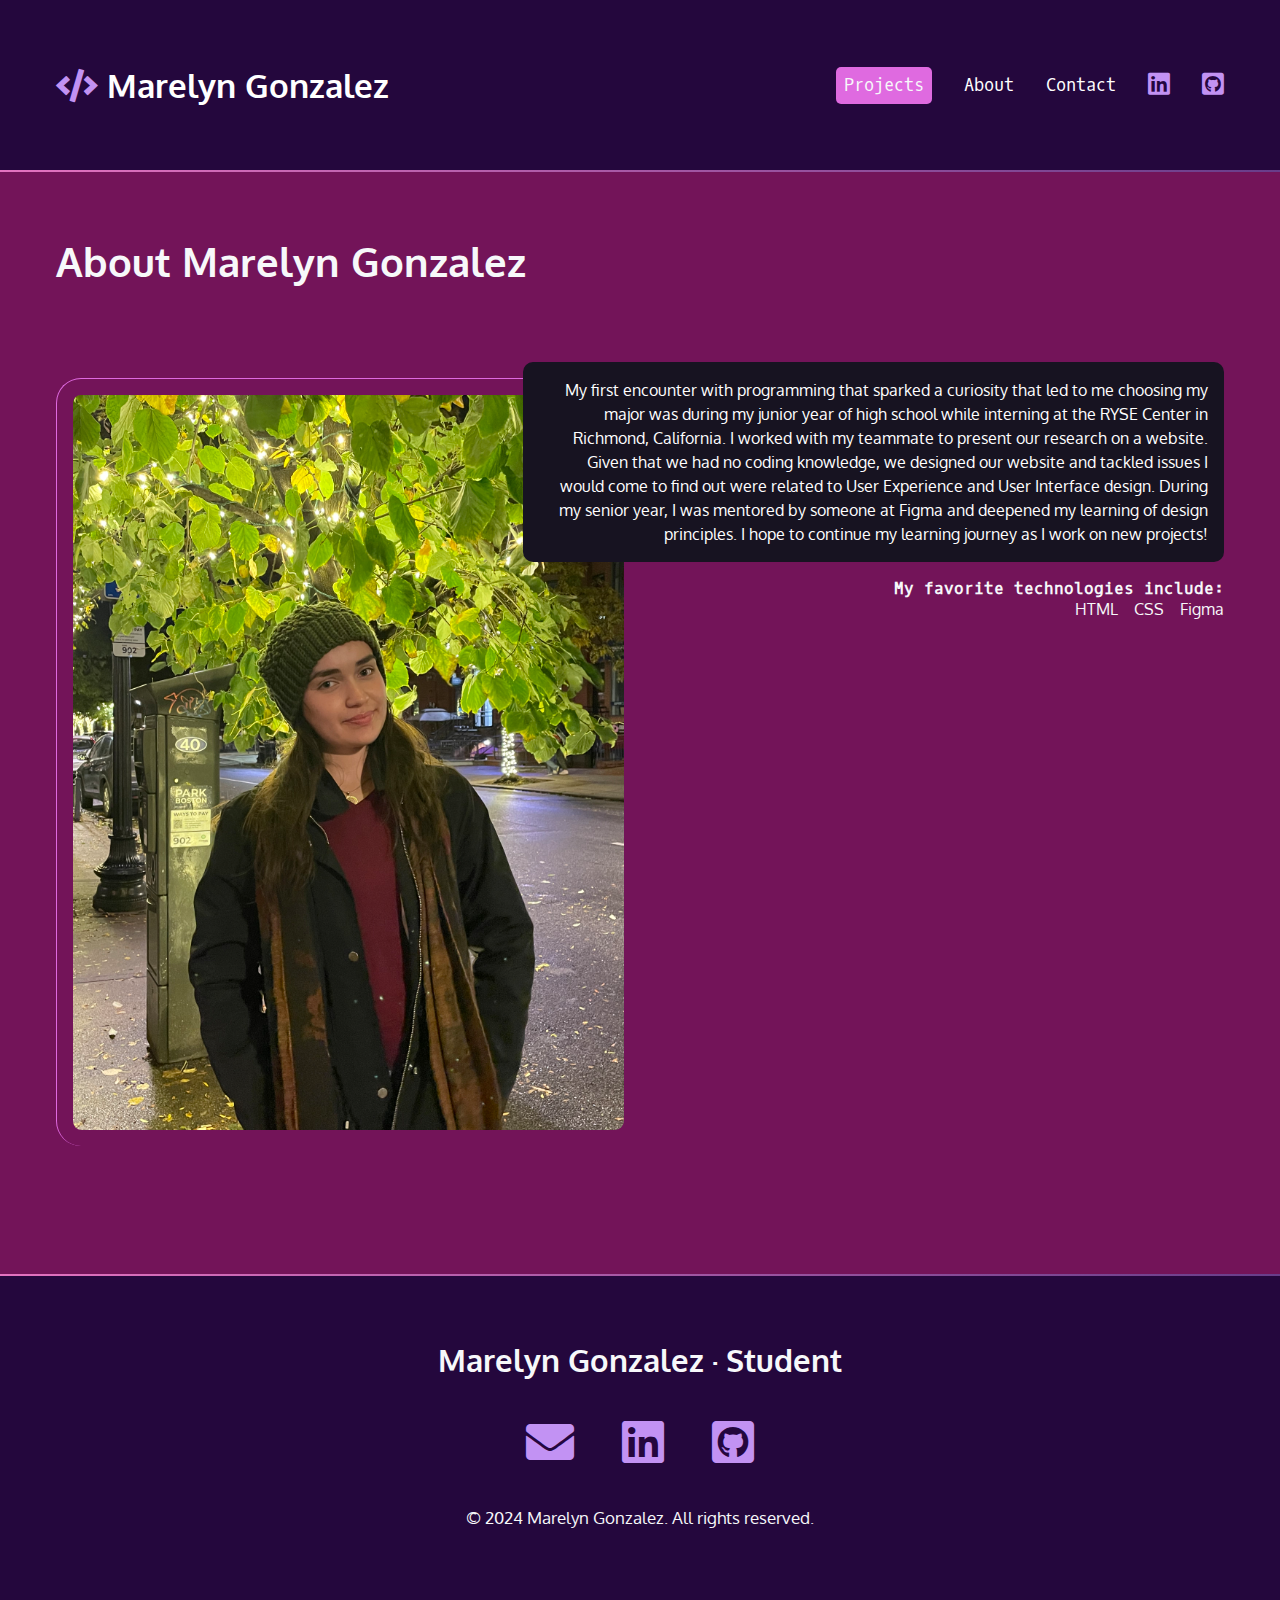
==== about.html @ b645adb0 "Add files via upload" ====
<!DOCTYPE html>
<html lang="en">
<head>
    <meta charset="UTF-8">
    <meta http-equiv="X-UA-Compatible" content="IE=edge">
    <meta name="viewport" content="width=device-width, initial-scale=1.0">
    <title>Marelyn Gonzalez Portfolio</title>
    <link rel="preconnect" href="https://fonts.googleapis.com" />
    <link rel="preconnect" href="https://fonts.gstatic.com" crossorigin />
    <link href="https://fonts.googleapis.com/css2?family=Oxygen&family=Oxygen+Mono&display=swap" rel="stylesheet" />
    <link href="https://cdnjs.cloudflare.com/ajax/libs/font-awesome/5.15.4/css/all.min.css" rel="stylesheet" />
    <link href="css/style.css" rel="stylesheet">

</head>
<body>
    
<nav>
    <ul>
        <li>
            <h1>
                <a href="index.html"><span class="fas fa-code" aria-hidden="true"></span> Marelyn Gonzalez</a
        >
      </h1>
    </li>
    <li><a href="index.html#projects" class="button">Projects</a></li>
        <li><a href="about.html">About</a></li>
        <li><a href="index.html#contactme">Contact</a></li>
        <li>
            <a href="https://www.linkedin.com/in/marelyn-gonzalez-180805212/" target="_blank">
                <span class="fab fa-linkedin" aria-hidden="true"></span>
                <span class="sr-only">LinkedIn</span>
            </a>
        </li>
        <li>
            <a href="https://www.github.com/mdgo23b" target="_blank">
                <span class="fab fa-github-square" aria-hidden="true"></span>
                <span class="sr-only">Github</span>
            </a>
        </li>
           
    
  </ul>
</nav>
<div class="gradient"></div>
<div class="section-pinkpurple">
  <section id="projects">
    <h2>About Marelyn Gonzalez</h2>
    <article>
      <div class="text">
        
        <p class="blackbox">
          My first encounter with programming that sparked a curiosity that led to me choosing my major was during my junior year of high school while interning at the RYSE Center in Richmond, California. I worked with my teammate to present our research on a website. Given that we had no coding knowledge, we designed our website and tackled issues I would come to find out were related to User Experience and User Interface design. During my senior year, I was mentored by someone at Figma and deepened my learning of design principles. I hope to continue my learning journey as I work on new projects!
            </p>
            <h4>My favorite technologies include:</h4>
            <ul>
                <li>HTML</li>
                <li>CSS</li>
                <li>Figma</li>
            </ul>
            </div>
            <img src="img\IMG_7259.jpg" alt="Picture of Marelyn Gonzalez at Newbury Street." />
            </article>
            </section>
            </div>
            <div class="gradient"></div>
            <footer>
                <h2>Marelyn Gonzalez &middot; Student</h2>
                <ul>
                    <li>
                        <a href="mailto:gmarelyn023@gmail.com">
                            <span class="fas fa-envelope" aria-hidden="true"></span>
                            <span class="sr-only">Email</span>
                        </a>
                    </li>
                    <li>
                        <a href="https://www.linkedin.com/in/marelyn-gonzalez-180805212/" target="_blank">
                            <span class="fab fa-linkedin" aria-hidden="true"></span>
                            <span class="sr-only">LinkedIn</span>
                        </a>
                    </li>
                    <li>
                        <a href="https://www.github.com/mdgo23" target="_blank">
                            <span class="fab fa-github-square" aria-hidden="true"></span>
                            <span class="sr-only">Github</span>
                        </a>
                    </li>

                </ul>
                <p><small>&copy; 2024 Marelyn Gonzalez. All rights reserved.</small></p>
            </footer>
</body>
</html>
---- css/style.css ----
:root{
    --black: #171321;
    --dkpurple: #24073D;
    --lilac: #A068F0;
    --btpurple: #7558DB;
    --ltpurple: #C292F3;
    --pink: #DF6AE0;
    --hotpink: #F2059F;
    --pinkpurple: #731459;
    --white: #f7f8fa;
    --font-size: 1.3rem;
    --mono: "Oxygen mono", monospace;
    --sans: Oxygen, sans-serif; 
  }


/* border box model: https://css-tricks.com/box-sizing/ */

html {
    box-sizing: border-box;
}

*,
*::before,
*::after {
    box-sizing: inherit;
}


/* generic styles for the page */

body {
    padding: 0;
    margin: 0;
    font-family: var(--sans);
    background-color: var(--dkpurple);
    color: var(--white);
    font-size: var(--font-size);
}

h1,
h2,
h3 {
    margin: 0;
}

a {
    color: var(--ltpurple);
}

a:hover {
    color: var(--pink);
    text-decoration: underline;
}
img {
  width: 100%;
}


/* background color divs */

.section-lilac {
    background-color: var(--lilac);
}
.section-pinkpurple {
    background-color: var(--pinkpurple);
}

.gradient {
    background: linear-gradient(90deg, rgba(228,115,192,1) 0%, rgba(104,61,138,1) 100%);
    height: 2px;
}


/* intro styles */

#intro {
    padding: 4rem 1rem 10rem 1rem;
    padding-bottom: 10rem;
    max-width: 1200px;
    margin: 0 auto;
}

#intro p {
    font-size: 1rem;
    line-height: 1.5;
}

#intro .name {
    font-family: var(--mono);
    font-size: 1rem;
}

.name span {
    font-family: var(--sans);
    font-size: 4rem;
    color: var(--lilac);
    display: block;
    font-weight: 300;
}

#intro h2 {
    font-size: 4rem;
}


/* contact section */

#contactme {
    width: 400px;
    text-align: center;
    margin: 0 auto;
    padding: 3rem 0;
}

#contact p:last-child {
    margin-top: 3rem;
}


/* navigation */

nav {
    font-family: var(--mono);
    font-size: 80%;
    padding: 4rem 1rem;
}

nav h1 a {
    font-family: var(--sans);
}

nav ul {
    margin: 0;
    padding: 0;
    list-style-type: none;
    display: flex;
    flex-flow: row wrap;
    justify-content: center;
    align-items: center;
    gap: 2rem;
}

nav li:first-child {
    flex-basis: 100%;
    text-align: center;
}

nav [class*="fa-"] {
    font-size: 150%;
    color: var(--ltpurple);
}

nav h1 [class*="fa-"] {
    font-size: 100%;
    color: var(--ltpurple);
}

nav a {
    color: white;
    text-decoration: none;
    display: block;
}

nav a:hover,
nav [class*="fa-"]:hover {
    color: var(--pink);
}
.button2 {
    background-color: var(--ltpurple);
    color: white;
    padding: 0.5rem;
    border-radius: 5px;
    text-decoration: none;
    font-family: var(--mono);
}
.button2:hover {
    color: var(--white);
    background-color: var(--hotpink)
;}

.button {
    color: var(--white);
    background-color: var(--pink);
    text-decoration: none;
    font-family: var(--mono);
    border-radius: 5px;
    padding: 0.5rem;
}

.button:hover {
    color: white;
    background-color: var(--hotpink);
}

/* projects section */
#projects {
  padding: 4rem 1rem;
}
#projects h2 {
    font-size: 2.5rem;
    margin-bottom: calc(2.5rem * 1.5);
}
#projects h3 {
    color: var(--pink);
}

#projects h4 {
  font-size: 1rem;
  font-family: var(--mono);
  margin: 0;
}
.blackbox {
    padding: 1rem;
    border-radius: 10px;
    color: white;
    background-color: var(--black);
    font-size: 1rem;
    line-height: 1.5;
}
#projects ul {
    list-style-type: none;
    padding: 0;
    margin: 0;
    display: flex;
    flex-flow: row wrap;
    justify-content: flex-start;
    gap: 1rem;
    font-size: 1rem;
}
#projects img {
    margin: 2rem 0 4rem 0;
    padding: 1rem;
    border-left: 1px solid var(--pink);
    border-top: 1px solid var(--pink);
    border-radius: 25px;
}


/* footer section */

footer {
    text-align: center;
    padding: 4rem 0;
}

footer ul {
    list-style-type: none;
    padding: 0;
    margin: 2rem 0;
    display: flex;
    flex-flow: row wrap;
    justify-content: center;
    gap: 3rem;
    font-size: 3rem;
}
@media (min-width: 800px) {
  article {
    display: grid;
    grid-template-columns: repeat(10, 1fr);
  }
  #projects {
    max-width: 1200px;
    margin: 0 auto;
  }
  #projects img {
    grid-column: 1/6;
    grid-row: 1/2;
  }
  .text {
    grid-column: 5/11;
    grid-row: 1/2;
    order: 2;
    text-align: right;
  }
  #projects ul {
    justify-content: flex-end;
  }
  #projects .reverse .text {
    grid-column: 1/7;
    order: 2;
    text-align: left;
  }
  #projects .reverse img {
    grid-column: 6/11;
    grid-row: 1/2;
  }
  #projects .reverse ul {
    justify-content: flex-start;
  }
  
}
@media (min-width: 850px) {
    nav {
        max-width: 1200px;
        margin: 0 auto;
    }
    nav li:first-child {
        flex-basis: auto;
        text-align: left;
        margin-right: auto;
    }
}
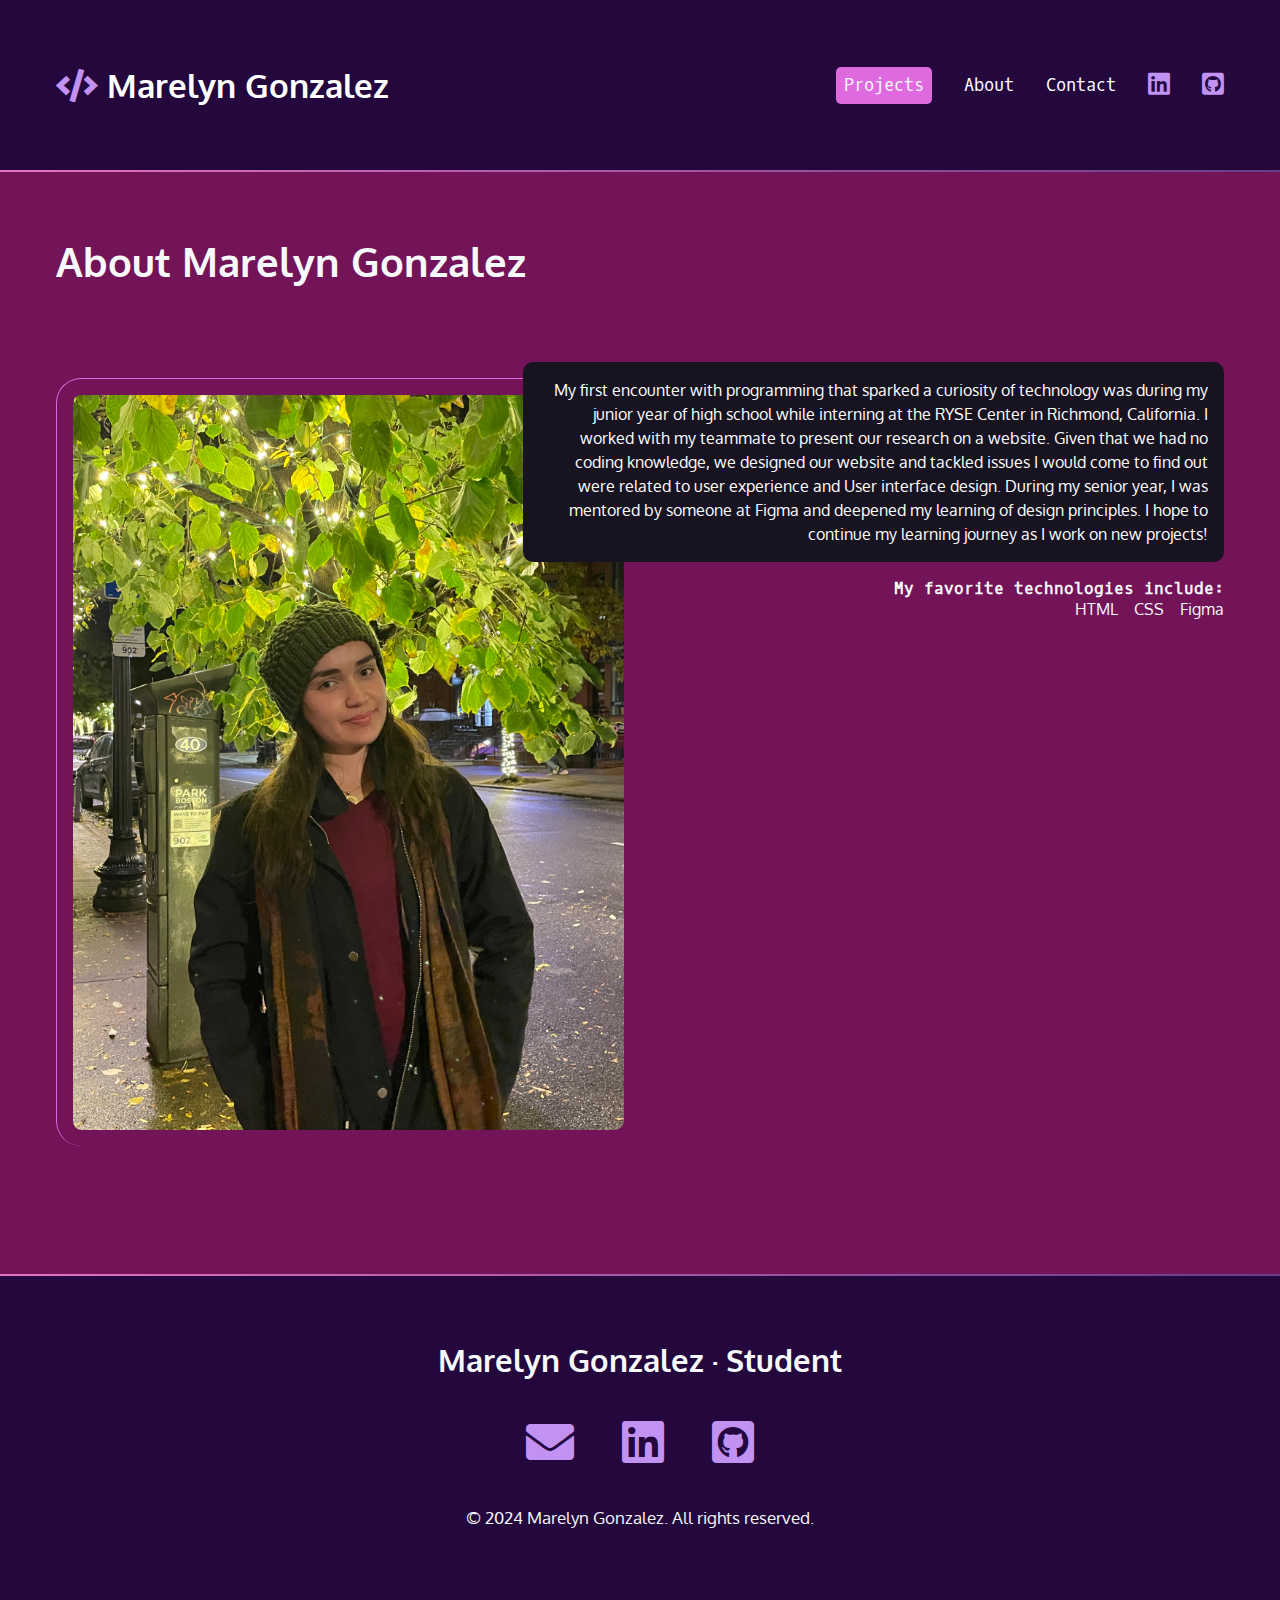
==== commit fef9d717: "Update about.html" ====
--- a/about.html
+++ b/about.html
@@ -49,7 +49,7 @@
       <div class="text">
         
         <p class="blackbox">
-          My first encounter with programming that sparked a curiosity that led to me choosing my major was during my junior year of high school while interning at the RYSE Center in Richmond, California. I worked with my teammate to present our research on a website. Given that we had no coding knowledge, we designed our website and tackled issues I would come to find out were related to User Experience and User Interface design. During my senior year, I was mentored by someone at Figma and deepened my learning of design principles. I hope to continue my learning journey as I work on new projects!
+          My first encounter with programming that sparked a curiosity of technology was during my junior year of high school while interning at the RYSE Center in Richmond, California. I worked with my teammate to present our research on a website. Given that we had no coding knowledge, we designed our website and tackled issues I would come to find out were related to user experience and User interface design. During my senior year, I was mentored by someone at Figma and deepened my learning of design principles. I hope to continue my learning journey as I work on new projects!
             </p>
             <h4>My favorite technologies include:</h4>
             <ul>
@@ -89,4 +89,4 @@
                 <p><small>&copy; 2024 Marelyn Gonzalez. All rights reserved.</small></p>
             </footer>
 </body>
-</html>+</html>
